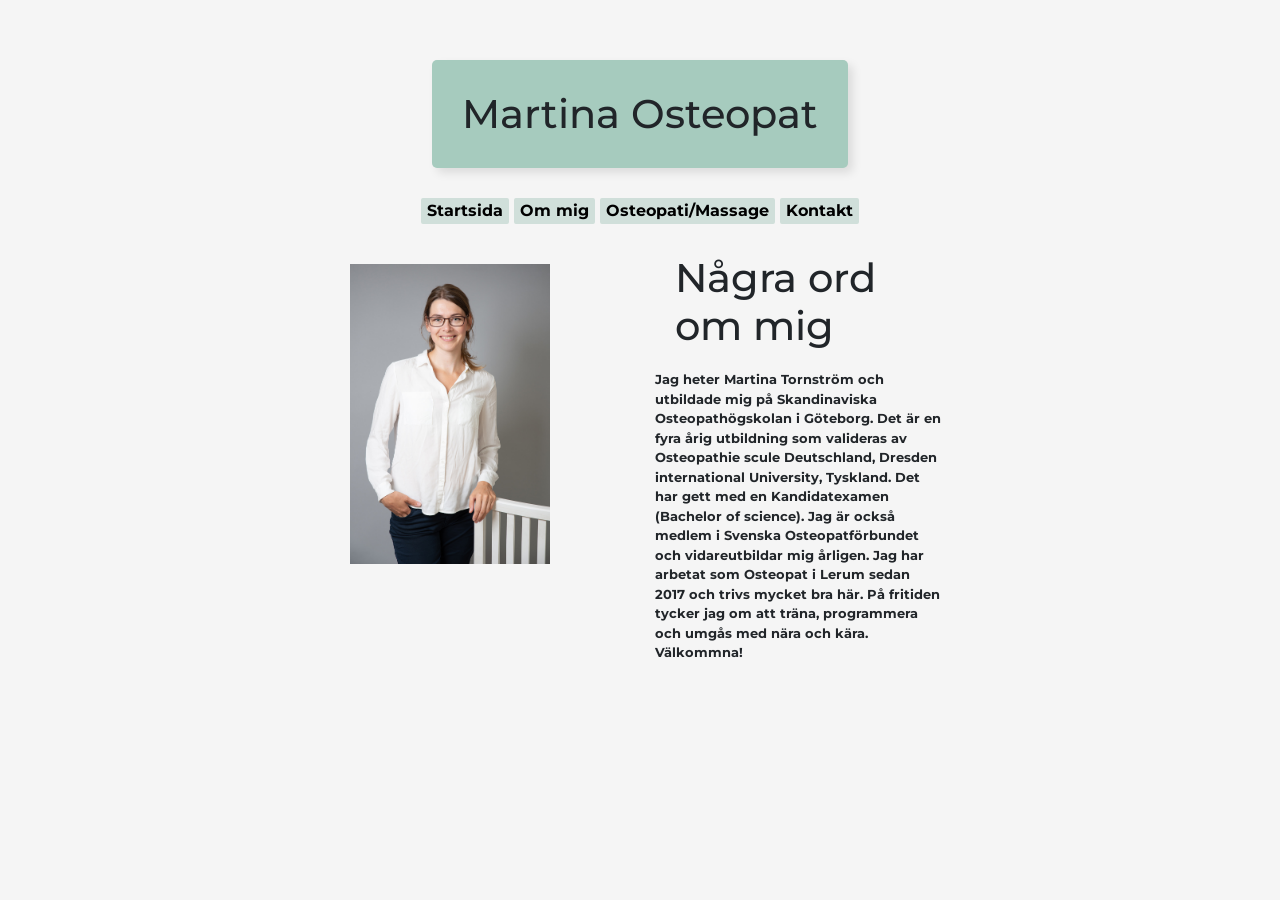
==== about.html @ c1b387cb "Initial commit" ====
<!DOCTYPE html>
<html lang="en">
<head>
    <meta charset="UTF-8">
    <meta http-equiv="X-UA-Compatible" content="IE=edge">
    <meta name="viewport" content="width=device-width, initial-scale=1.0">

    <meta name="description" content='osteopat, about, om'/>
    <meta name="keywords"	content='smärta, värk, stelhet, osteopat, Om mig, Martina Osteopat, about'/>
    <meta property="og:type" content="website"/>
    <meta property="og:title" content="kontakt">

    <title>Om mig</title>

    <link rel="stylesheet" href="css/bootstrap/css/bootstrap.min.css">
    
    <link rel="stylesheet" href="css/style.css">

    <link rel="preconnect" href="https://fonts.googleapis.com">
    <link rel="preconnect" href="https://fonts.gstatic.com" crossorigin>
    <link href="https://fonts.googleapis.com/css2?family=Montserrat:wght@100&display=swap" rel="stylesheet">
    <script src="https://ajax.googleapis.com/ajax/libs/jquery/3.5.1/jquery.min.js"></script>
    <script src="script/script.js"></script>

</head>
<body>
    <header><h1>Martina Osteopat</h1></header>
    <div class="mobile-container">

        <div class="topnav">
          <a href="startsida.html" class="active">Startsida</a>
          <div id="myLinks">
            <a href="startsida.html">Startsida</a>
            <a href="about.html">Om mig</a>
            <a href="osteopati.html">Osteopati/Massage</a>
            <a href="Kontakt.html">Kontakt</a>
          </div>
          <a href="javascript:void(0);" class="icon" onclick="mobilmenu()">
            <i class="fa fa-bars"></i>
          </a>
        </div>
    </div>  
   
    <div class="desk-container">
    <nav class="buttons">
        <a href="startsida.html"><button>Startsida</button></a>
        <a href="about.html"><button>Om mig</button></a>
        <a href="osteopati.html"><button>Osteopati/Massage</button></a>
        <a href="Kontakt.html"><button>Kontakt</button></a>
    </nav>

    </div>
        
   
    <div class="container">
        <div class="row">
               <div  class="col-2 col-md-2" id="picStart"></div>
            
                <div class="col-md-4" style="text-align:center;" id="pics"> 
                  <img width="100%" class="portrait" src="img/Martina Tornström-4567 s.jpg" alt="porträtt på Martina" title="Martina"> 
                </div>

                <div class="col-md-4">
                    <div class="row">
                    <div class="col-md-10">
                        <h1 class="about">Några ord om mig</h1>
                        <p> Jag heter Martina Tornström och utbildade mig på Skandinaviska Osteopathögskolan i Göteborg. Det är en fyra årig utbildning som valideras av Osteopathie scule Deutschland, Dresden international University, Tyskland. Det har gett med en Kandidatexamen (Bachelor of science). Jag är också medlem i Svenska Osteopatförbundet och vidareutbildar mig årligen. Jag har arbetat som Osteopat i Lerum sedan 2017 och trivs mycket bra här. På fritiden tycker jag om att träna, programmera och umgås med nära och kära. Välkommna!</p>  
                    </div>
                    <div class="col-md-2"></div>
                    </div>
                </div>
                <div  class="col-md-2"></div>
            
        </div>  
    </div>
    
</body>
</html>
---- css/style.css ----
* {
    box-sizing: border-box;
   }

/* Slideshow container */
.slideshow-container {
  max-width: 1000px;
  position: relative;
  margin: auto;
}

.mySlides {
  display: none;
  margin: 10px;
}

/* Next & previous buttons */
.prev, .next {
  cursor: pointer;
  position: absolute;
  top: 50%;
  width: auto;
  margin-top: -22px;
  padding: 16px;
  color: white;
  font-weight: bold;
  font-size: 18px;
  transition: 0.6s ease;
  border-radius: 0 3px 3px 0;
  user-select: none;
}

.next {
  right: 0;
  border-radius: 3px 0 0 3px;
}

/* On hover, add a black background color with a little bit see-through */
.prev:hover, .next:hover {
  background-color: rgba(0,0,0,0.8);
}

/* Caption text */
.text {
  color: #f2f2f2;
  font-size: 15px;
  padding: 8px 12px;
  position: absolute;
  bottom: 8px;
  width: 100%;
  text-align: center;
}

/* Number text (1/3 etc) */
.numbertext {
  color: #f2f2f2;
  font-size: 12px;
  padding: 8px 12px;
  position: absolute;
  top: 0;
}

/* The dots/bullets/indicators */
.dot {
  cursor: pointer;
  height: 15px;
  width: 15px;
  margin: 0 2px;
  background-color: #bbb;
  border-radius: 50%;
  display: inline-block;
  transition: background-color 0.6s ease;
}

.active, .dot:hover {
  background-color: #717171;
}

/* Fading animation */
.fadex {
  animation-name: fadex;
  animation-duration: 1.5s;
}

@keyframes fadex {
  from {opacity: .4}
  to {opacity: 1}
}
   * {box-sizing:border-box}

/* Slideshow container */
.slideshow-container {
  max-width: 1000px;
  position: relative;
  margin: auto;
}

/* Hide the images by default */
.mySlides {
  display: none;
}

/* Next & previous buttons */
.prev, .next {
  cursor: pointer;
  position: absolute;
  top: 50%;
  width: auto;
  margin-top: -22px;
  padding: 16px;
  color: white;
  font-weight: bold;
  font-size: 18px;
  transition: 0.6s ease;
  border-radius: 0 3px 3px 0;
  user-select: none;
}

/* Position the "next button" to the right */
.next {
  right: 0;
  border-radius: 3px 0 0 3px;
}

/* On hover, add a black background color with a little bit see-through */
.prev:hover, .next:hover {
  background-color: rgba(0,0,0,0.8);
}

/* Caption text */
.text {
  color: #f2f2f2;
  font-size: 15px;
  padding: 8px 12px;
  position: absolute;
  bottom: 8px;
  width: 100%;
  text-align: center;
}

/* Number text (1/3 etc) */
.numbertext {
  color: #f2f2f2;
  font-size: 12px;
  padding: 8px 12px;
  position: absolute;
  top: 0;
}

/* The dots/bullets/indicators */
.dot {
  cursor: pointer;
  height: 15px;
  width: 15px;
  margin: 0 2px;
  background-color: #bbb;
  border-radius: 50%;
  display: inline-block;
  transition: background-color 0.6s ease;
}

.active, .dot:hover {
  background-color: #717171;
}

/* Fading animation */
.fadex {
  animation-name: fadex;
  animation-duration: 1.5s;
}

@keyframes fadex {
  from {opacity: .4}
  to {opacity: 1}
} 

body{
    width: 100%;
    font-family: 'Montserrat', sans-serif;
    font-weight: bold;
    background-color: whitesmoke;
    display: flex;
    flex-direction: column;
    align-items: center;
    font-size: small;
    padding: 40px;
}
section{
    display: flex;
    flex-direction: column; 
    align-items: center; 
}
header{
    background-color:rgb(166, 203, 190) ;
    padding: 20px;
    margin: 20px;
    border-radius: 5px;
    box-shadow: 5px 5px 10px rgba(0, 0, 0,0.1);
}

.buttons{
    margin: 10px;
    font-family: 'Montserrat', sans-serif;
    font-size: medium;
    border-style: none;
 
}
button{
    border-radius: 2px;
    font-weight: bold;
    border-style: none;
    background-color: rgb(208, 223, 218);
}
button:hover{
    background-color: rgb(104, 145, 134);
}
.booking{
    width: 70px;
}
.buttonbook{
    width: 85px;
    margin: 10px;
    margin-left: 100px;
    border-style: outset;
    background-color: whitesmoke;
    display: flex;
    flex-direction: column;
    align-items: center;
}
.buttonbook:hover{
    background-color: rgb(191, 200, 197);
}
.epassi{
    width: 100px;
    margin: 5px;
}
table{
    margin-bottom: 10px;
}
.prize{
    background-color: rgb(212, 234, 227);
}
td,tr{
    padding: 5px;  
    background-color: rgb(212, 234, 227);   
}
th{
    padding: 5px;
    background-color: rgb(212, 234, 227);
    font-size: large;
}
.opend{
    min-width: 100%;
    display: flex;
    flex-direction: column;
    align-items: center;
}
.Sklink{
    text-decoration: none;
    color: rgb(4, 75, 58);
    font-style: italic;
}
.Sklink:hover{
  text-decoration: none;
  background-color: #bbb;
  color: rgb(4, 75, 58); ;
}
.facebook{
    text-decoration: none;
    color:rgb(4, 75, 58);
    margin: 10px;
    font-style: italic;
}
.facebook:hover{
  text-decoration: none;
  background-color: #bbb;
  color: rgb(4, 75, 58); ;
}
.portrait{
    width: 200px;
    margin: 10px;
    margin-top: 30px;
}
.about{
    display: flex;
    flex-direction: row;
    align-content: center;
    margin: 20px;
}
h5,h4,h3,h6{
    margin: 10px;
    font-weight: bold;
}
h2, h1{
    margin: 10px;
}
.rubrik{
    margin: 20px;
}
.display{
    float: right;
}
.map{
    display: flex;
    flex-direction: column;
    align-items: center;
}
#display, option{
    font-weight: bold;
}

#submit:hover{
  border-style: none;
  background-color: rgb(199, 202, 201)
}

.book{
    margin: 25px;
    padding: 10px;
    border-radius: 5px;
    background-color: rgb(208, 223, 218)
}
form{
    margin-bottom: 10px;
}
.dark-mode{
    background-color: rgb(67, 77, 92);
    color: white;
}

.dark-mode .rubrik{
    
    color: black;  
}
.dark-mode header{
    background-color: rgb(67, 77, 92);
}
.dark-mode .book{
    background-color:  rgb(202, 209, 218) ;
}
.dark-mode button{
    background-color:white;
}
.dark-mode button:hover{
    background-color: rgb(173, 173, 183);
}

.mobile-container{
    display: none;
}
.desk-container{
    display: block;
}
input{
  font-weight: bold;
}
#comment{
  font-weight: bold;
}
#submit{
  font-weight: bold;
  border-style: none;
  background-color: rgb(208, 223, 218)
}
.look{
  background-color: rgb(223, 230, 227);
}


@media only screen and (max-width: 600px){
    .desk-container{
        display: none;
    }
    .mobile-container {
        max-width: 480px;
        margin: auto;
        background-color: white;
        height: auto;
        color: rgb(50, 47, 47);
        border-radius: 10px;
        display:block;
      }
      
      .topnav {
        overflow: hidden;
        background-color: rgb(216, 225, 225);
        position: relative;
        border-radius: 5px;
      }
      
      .topnav #myLinks {
        display: none;
      }
      
      .topnav a {
        color: black;
        padding: 14px 16px;
        text-decoration: none;
        font-size: 17px;
        display: block;
      }
      
      .topnav a.icon {
        background: rgb(128, 153, 144);
        display: block;
        position: absolute;
        right: 0;
        top: 0;
        border-radius: 5px;
      }
      
      .topnav a:hover {
        background-color: rgb(133, 158, 146);
        color: black;
      }
      
      .active {
        background-color: rgb(166, 203, 190);
        color: white;
        width: 140px;
        border-radius: 5px;
      }
      .dark-mode .active{
        background-color: rgb(134, 139, 145);
      }
      .dark-mode .topnav a.icon {
        background-color: rgb(104, 108, 114);

      }
    
}
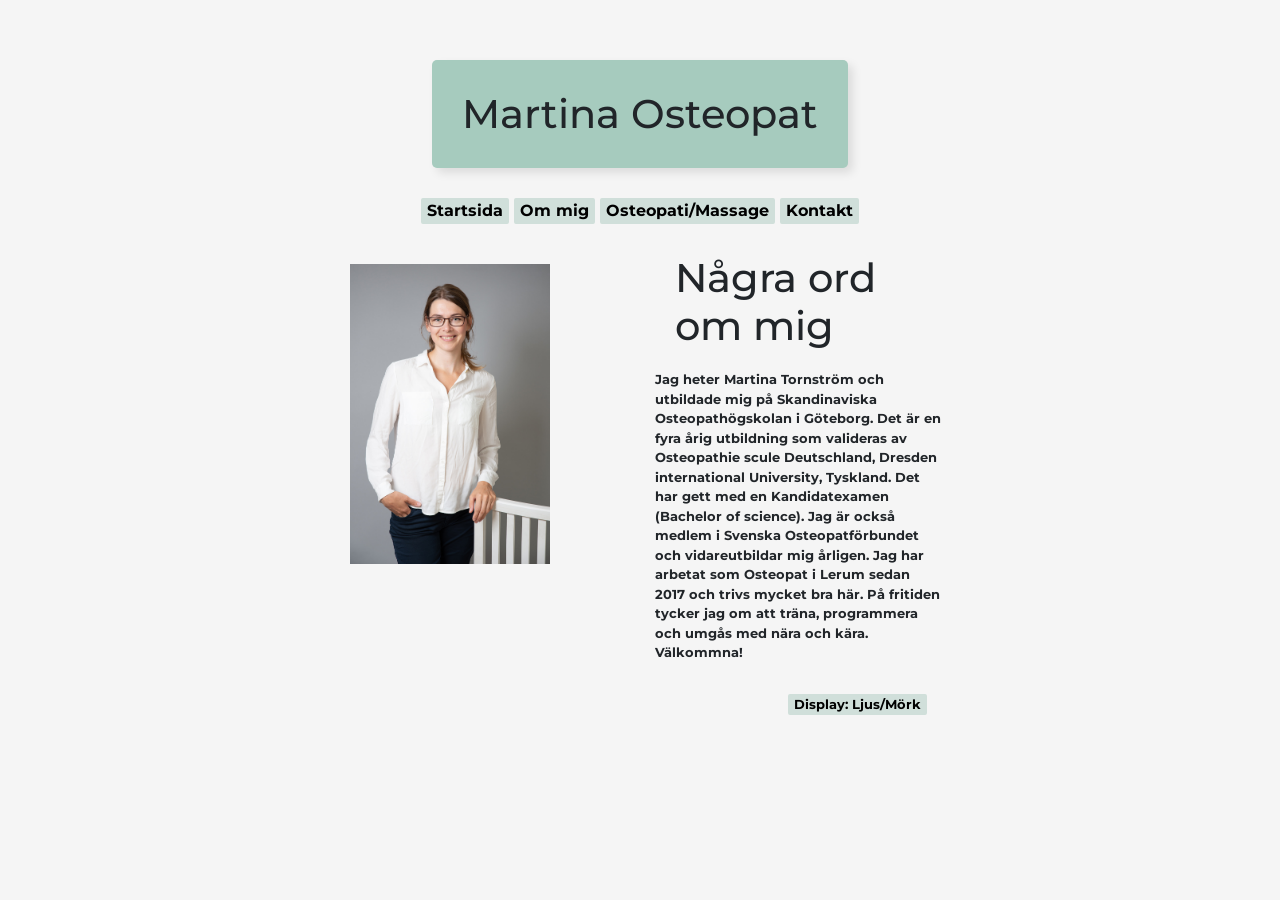
==== commit e47b9214: "uppdaterad sitemap" ====
--- a/about.html
+++ b/about.html
@@ -28,9 +28,9 @@
     <div class="mobile-container">
 
         <div class="topnav">
-          <a href="startsida.html" class="active">Startsida</a>
+          <a href="index.html" class="active">Startsida</a>
           <div id="myLinks">
-            <a href="startsida.html">Startsida</a>
+            <a href="index.html">Startsida</a>
             <a href="about.html">Om mig</a>
             <a href="osteopati.html">Osteopati/Massage</a>
             <a href="Kontakt.html">Kontakt</a>
@@ -43,7 +43,7 @@
    
     <div class="desk-container">
     <nav class="buttons">
-        <a href="startsida.html"><button>Startsida</button></a>
+        <a href="index.html"><button>Startsida</button></a>
         <a href="about.html"><button>Om mig</button></a>
         <a href="osteopati.html"><button>Osteopati/Massage</button></a>
         <a href="Kontakt.html"><button>Kontakt</button></a>
@@ -64,7 +64,11 @@
                     <div class="row">
                     <div class="col-md-10">
                         <h1 class="about">Några ord om mig</h1>
-                        <p> Jag heter Martina Tornström och utbildade mig på Skandinaviska Osteopathögskolan i Göteborg. Det är en fyra årig utbildning som valideras av Osteopathie scule Deutschland, Dresden international University, Tyskland. Det har gett med en Kandidatexamen (Bachelor of science). Jag är också medlem i Svenska Osteopatförbundet och vidareutbildar mig årligen. Jag har arbetat som Osteopat i Lerum sedan 2017 och trivs mycket bra här. På fritiden tycker jag om att träna, programmera och umgås med nära och kära. Välkommna!</p>  
+                        <p> Jag heter Martina Tornström och utbildade mig på Skandinaviska Osteopathögskolan i Göteborg. Det är en fyra årig utbildning som valideras av Osteopathie scule Deutschland, Dresden international University, Tyskland. Det har gett med en Kandidatexamen (Bachelor of science). Jag är också medlem i Svenska Osteopatförbundet och vidareutbildar mig årligen. Jag har arbetat som Osteopat i Lerum sedan 2017 och trivs mycket bra här. På fritiden tycker jag om att träna, programmera och umgås med nära och kära. Välkommna!</p> 
+                        <div class="display">
+                          <button id="mode" onclick="darkMode()">Display: Ljus/Mörk</button> 
+                        </div>
+                        
                     </div>
                     <div class="col-md-2"></div>
                     </div>
@@ -73,6 +77,7 @@
             
         </div>  
     </div>
+
     
 </body>
 </html>
--- a/css/style.css
+++ b/css/style.css
@@ -300,6 +300,7 @@
 }
 .display{
     float: right;
+    margin: 15px;
 }
 .map{
     display: flex;
@@ -328,7 +329,38 @@
     background-color: rgb(67, 77, 92);
     color: white;
 }
-
+.dark-mode td{
+  background-color: rgb(202, 209, 218) ;
+  color: black;
+}
+.dark-mode th{
+  background-color: rgb(202, 209, 218) ;
+  color: black;
+}
+.dark-mode .prize{
+  background-color: rgb(202, 209, 218) ;
+  color: black;
+}
+.dark-mode .look{
+  background-color:  rgb(67, 77, 92) ;
+  color: white;
+}
+.dark-mode .Sklink{
+  background-color:  rgb(67, 77, 92) ;
+  color: white;
+}
+.dark-mode .facebook{
+  background-color:  rgb(67, 77, 92) ;
+  color: white;
+}
+.dark-mode .Sklink:hover{
+  background-color:  rgb(100, 124, 161) ;
+  color: white;
+}
+.dark-mode .facebook:hover{
+  background-color:  rgb(98, 119, 150) ;
+  color: white;
+}
 .dark-mode .rubrik{
     
     color: black;  
@@ -366,7 +398,12 @@
 .look{
   background-color: rgb(223, 230, 227);
 }
-
+.sitemap{
+  font-family: 'Montserrat', sans-serif;
+  font-weight: bold;
+  text-decoration: none;
+  color: black;
+}
 
 @media only screen and (max-width: 600px){
     .desk-container{
